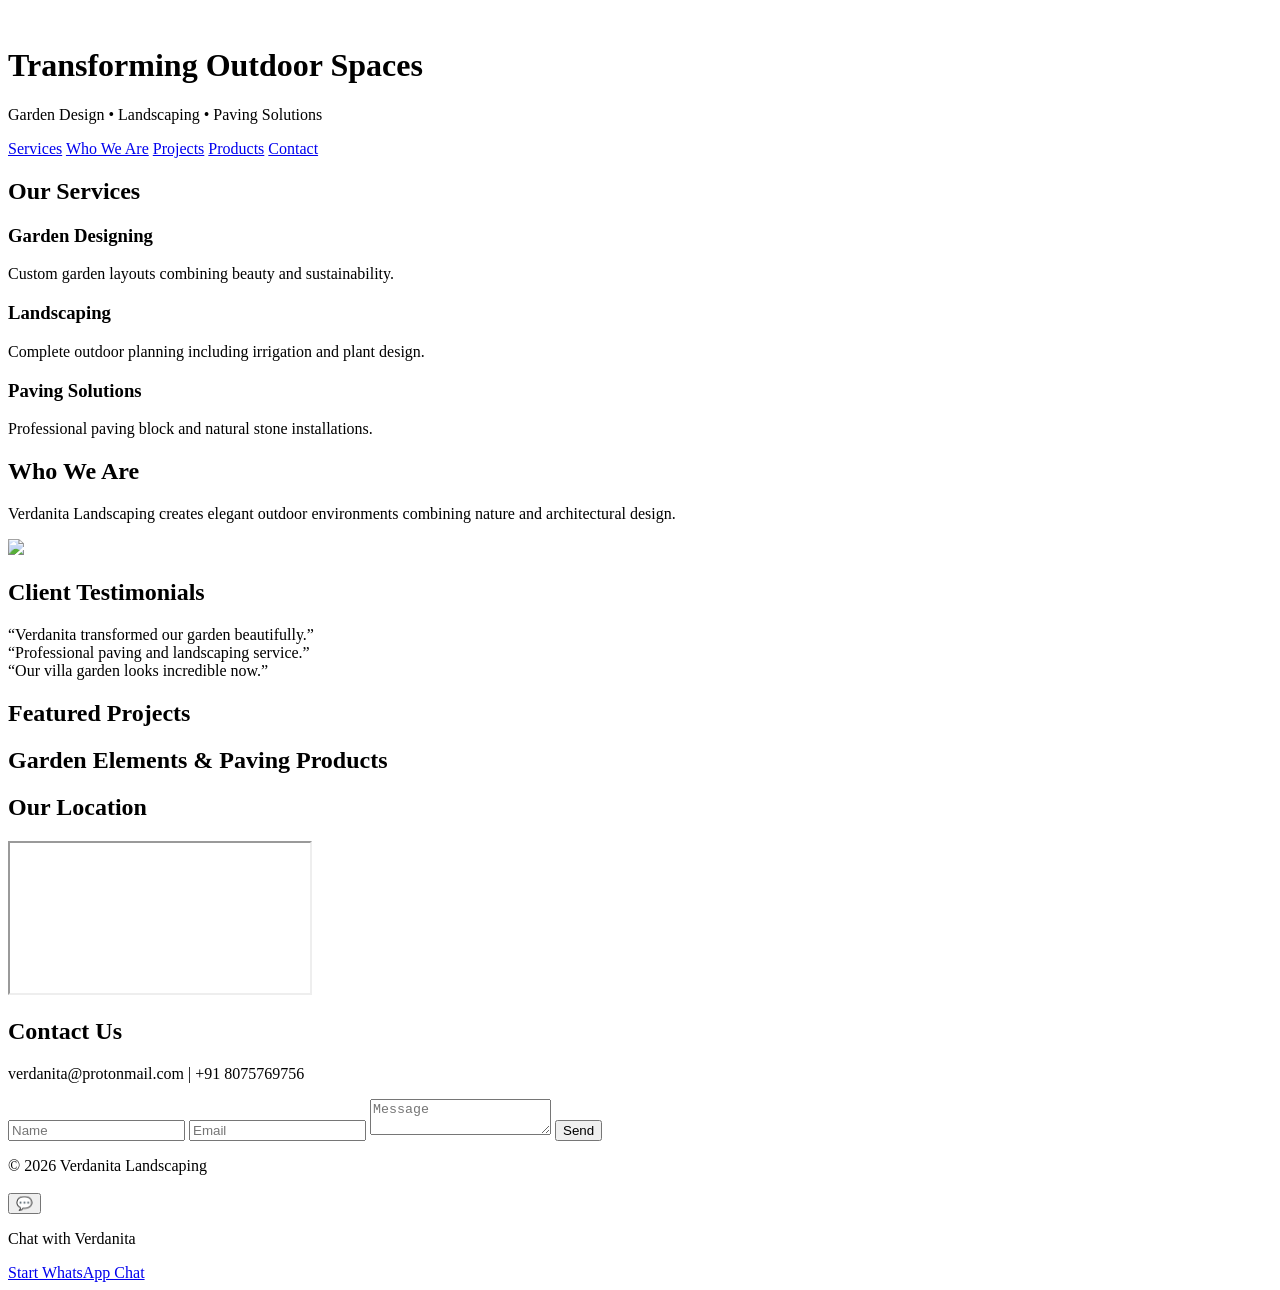
==== docs/index.html @ 9fbd4dde "Add files via upload" ====
<!DOCTYPE html>
<html lang="en">
<head>

<meta charset="UTF-8">
<meta name="viewport" content="width=device-width, initial-scale=1.0">

<title>Verdanita Landscaping</title>

<meta name="description" content="Premium landscaping, paving blocks and garden design services">

<meta name="facebook-domain-verification" content="5i2lckajk4zywec69q4x6g3gqdbfe1" />

<!-- OpenGraph -->
<meta property="og:title" content="Verdanita Landscaping">
<meta property="og:description" content="Premium landscaping services">
<meta property="og:image" content="assets/preview.jpg">
<meta property="og:type" content="website">

<!-- Google Analytics -->
<script async src="https://www.googletagmanager.com/gtag/js?id=G-35KHEGZEYN"></script>
<script>
window.dataLayer = window.dataLayer || [];
function gtag(){dataLayer.push(arguments);}
gtag('js', new Date());
gtag('config', 'G-35KHEGZEYN');
</script>

<script src="https://cdn.tailwindcss.com"></script>

<link rel="stylesheet" href="style.css">

</head>

<body>

<!-- HERO -->

<header class="hero">

<div class="hero-overlay"></div>

<div class="hero-content">

<img id="siteLogo" class="logo">

<h1>Transforming Outdoor Spaces</h1>

<p>Garden Design • Landscaping • Paving Solutions</p>

</div>

</header>


<!-- NAV -->

<nav>

<a href="#services">Services</a>
<a href="#who">Who We Are</a>
<a href="#projects">Projects</a>
<a href="#products">Products</a>
<a href="#contact">Contact</a>

</nav>


<!-- SERVICES -->

<section id="services" class="fade-up">

<h2>Our Services</h2>

<div class="grid">

<div class="card">
<h3>Garden Designing</h3>
<p>Custom garden layouts combining beauty and sustainability.</p>
</div>

<div class="card">
<h3>Landscaping</h3>
<p>Complete outdoor planning including irrigation and plant design.</p>
</div>

<div class="card">
<h3>Paving Solutions</h3>
<p>Professional paving block and natural stone installations.</p>
</div>

</div>

</section>


<!-- WHO WE ARE -->

<section id="who" class="fade-up">

<h2>Who We Are</h2>

<p>
Verdanita Landscaping creates elegant outdoor environments combining
nature and architectural design.
</p>

<img src="assets/preview.jpg">

</section>


<!-- TESTIMONIALS -->

<section id="testimonials" class="fade-up">

<h2>Client Testimonials</h2>

<div class="grid">

<div class="card">
“Verdanita transformed our garden beautifully.”
</div>

<div class="card">
“Professional paving and landscaping service.”
</div>

<div class="card">
“Our villa garden looks incredible now.”
</div>

</div>

</section>


<!-- PROJECTS -->

<section id="projects" class="fade-up">

<h2>Featured Projects</h2>

<div id="projectGrid"></div>

</section>


<!-- PRODUCTS -->

<section id="products" class="fade-up">

<h2>Garden Elements & Paving Products</h2>

<div id="productGrid"></div>

</section>


<!-- MAP -->

<section id="location">

<h2>Our Location</h2>

<iframe
src="https://maps.google.com/maps?q=Kerala&t=&z=13&ie=UTF8&iwloc=&output=embed">
</iframe>

</section>


<!-- CONTACT -->

<section id="contact">

<h2>Contact Us</h2>

<p>verdanita@protonmail.com | +91 8075769756</p>

<form id="contactForm">

<input name="name" placeholder="Name" required>

<input name="email" placeholder="Email" required>

<textarea name="message" placeholder="Message"></textarea>

<button>Send</button>

<p id="formStatus"></p>

</form>

</section>


<footer>

© 2026 Verdanita Landscaping

</footer>


<!-- LIGHTBOX -->

<div id="lightbox">

<img id="lightboxImg">

</div>


<!-- WHATSAPP -->

<div id="waChat">

<button onclick="toggleWA()">💬</button>

<div id="waBox">

<p>Chat with Verdanita</p>

<a href="https://wa.me/918075769756">Start WhatsApp Chat</a>

</div>

</div>


<script src="https://cdn.jsdelivr.net/npm/emailjs-com@3/dist/email.min.js"></script>

<script src="script.js"></script>

</body>
</html>
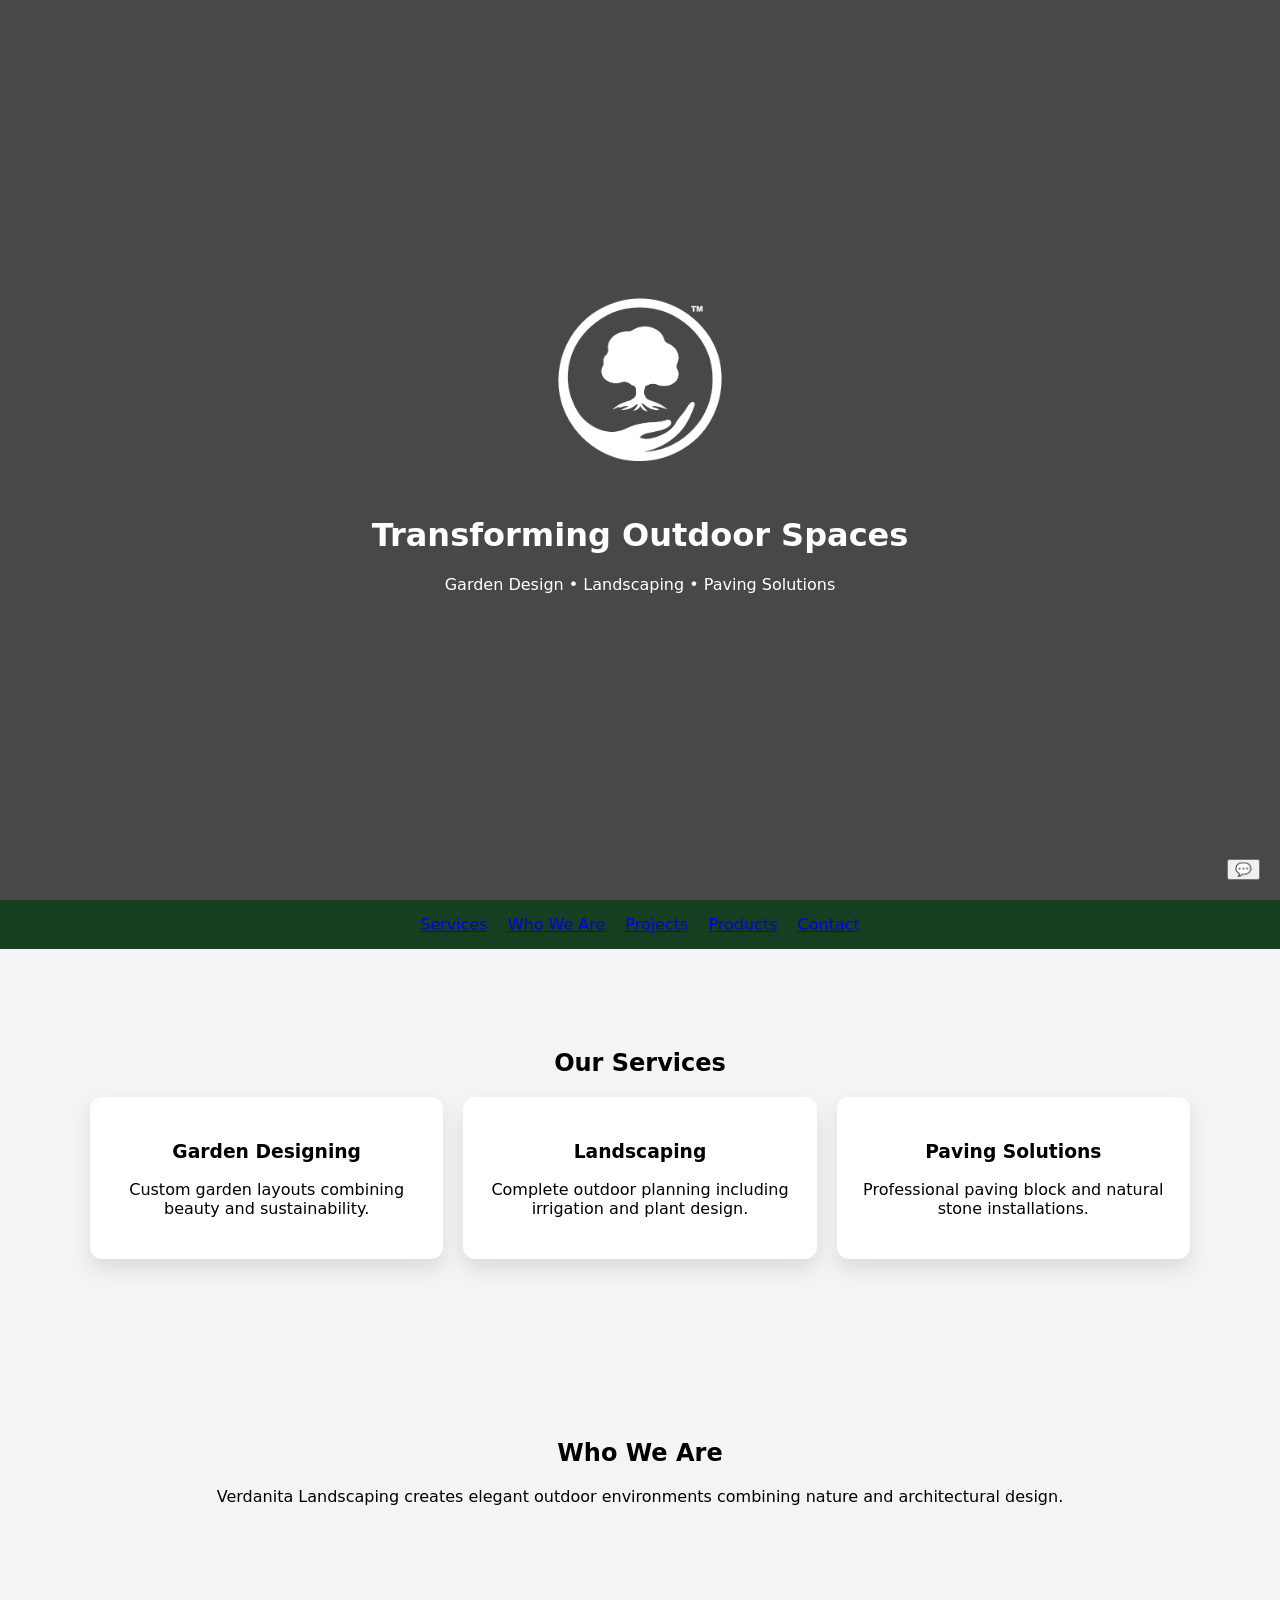
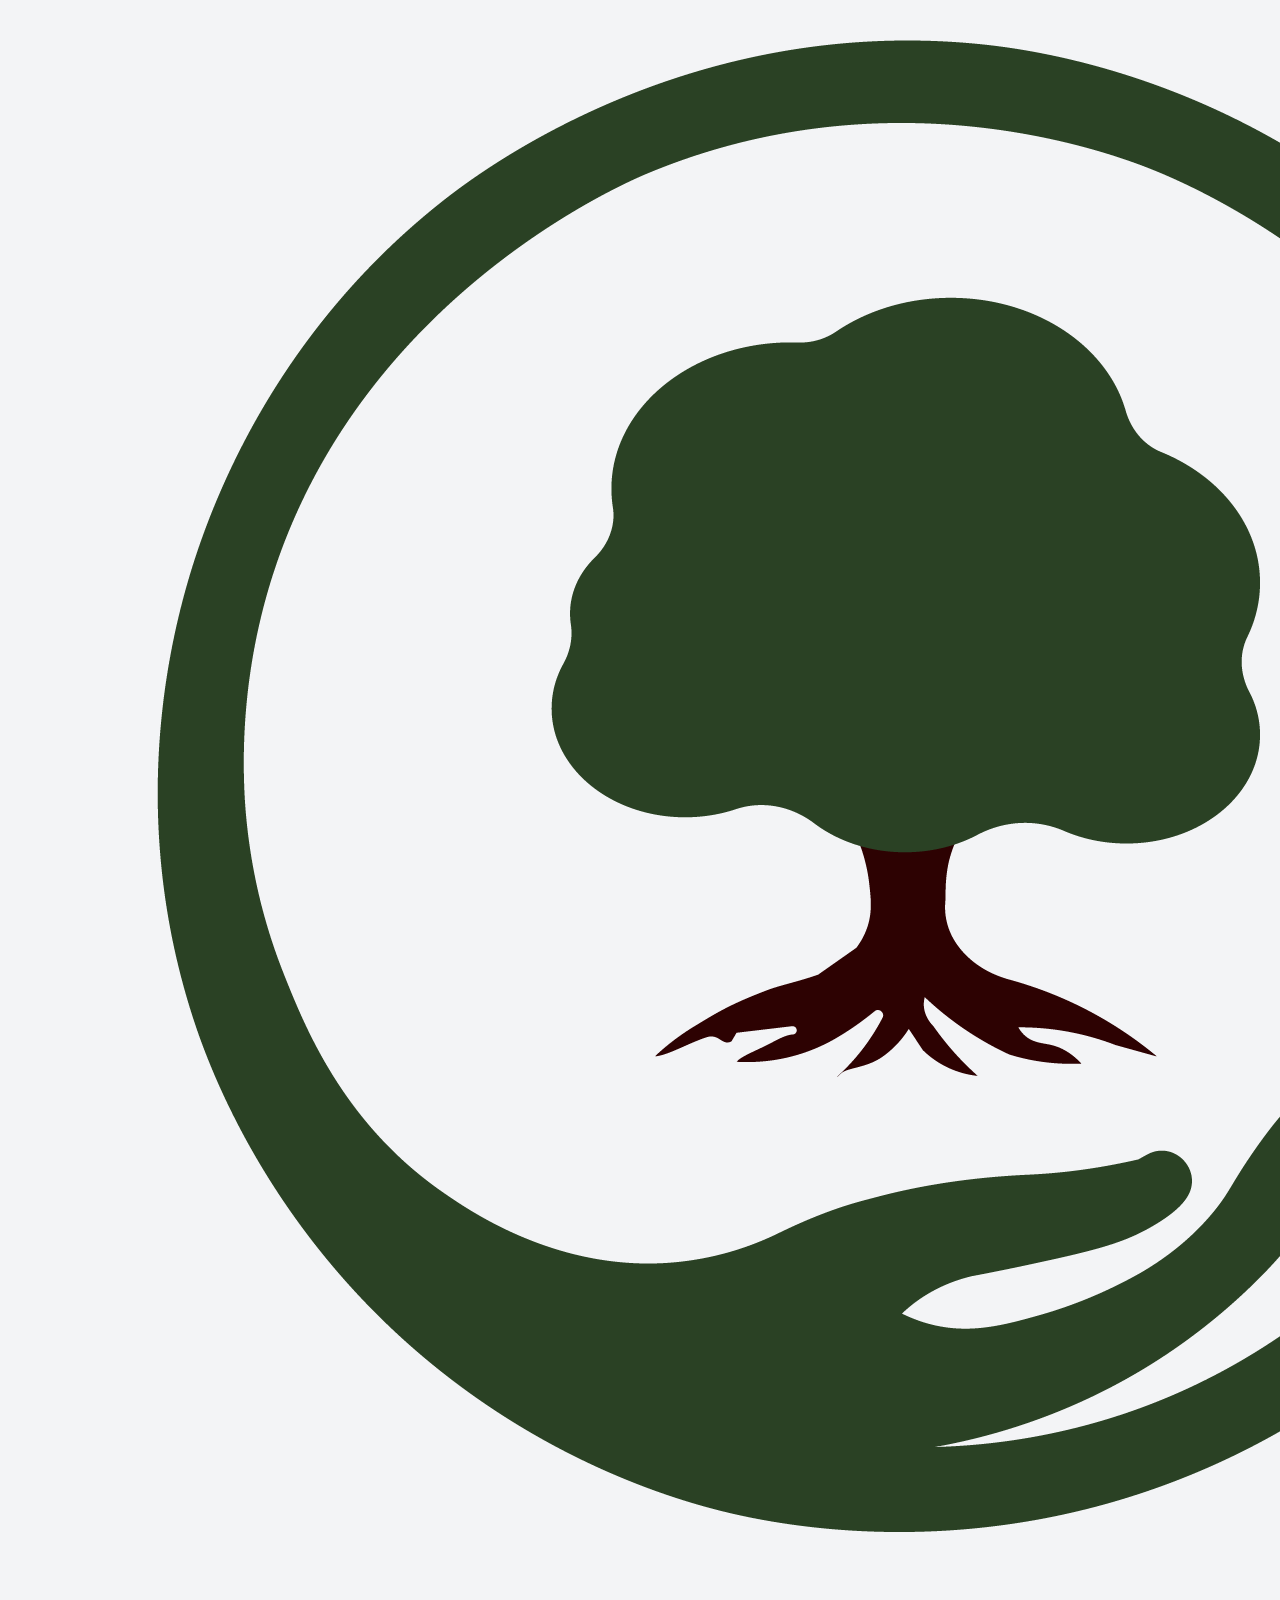
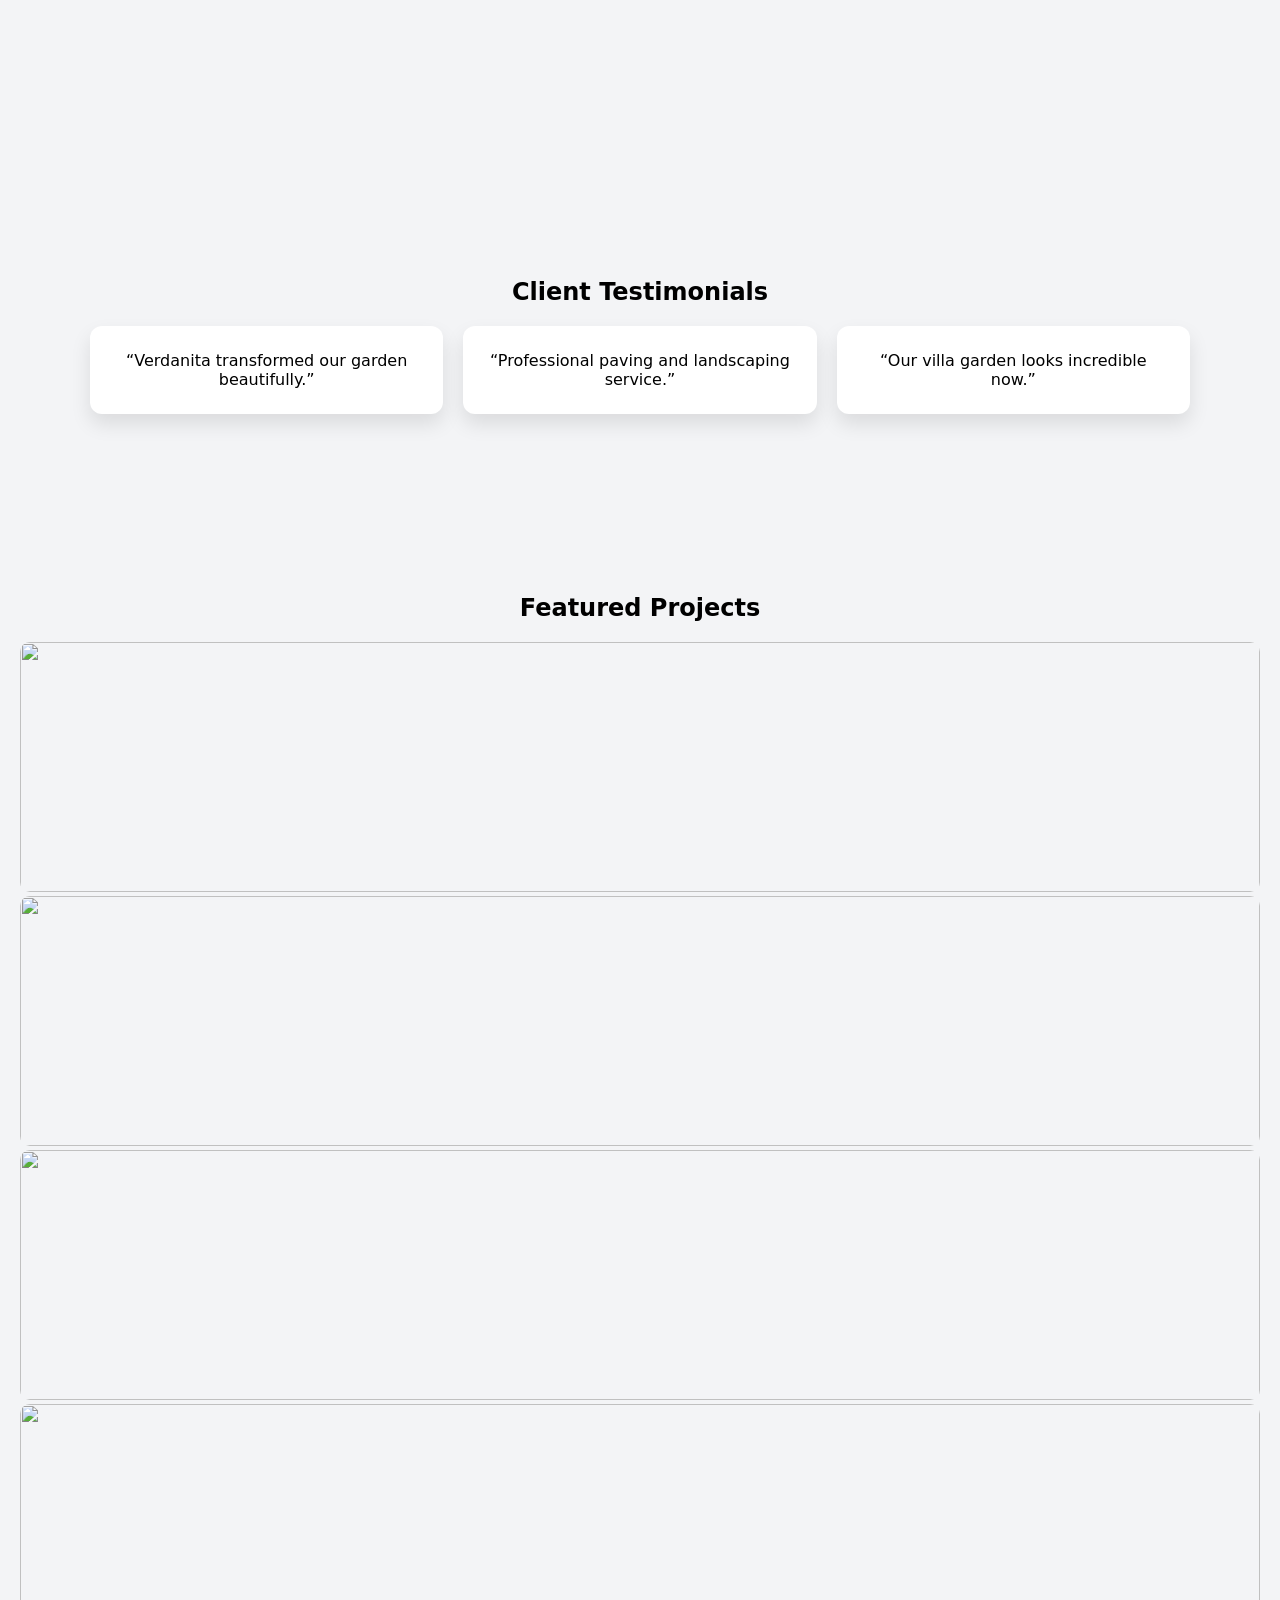
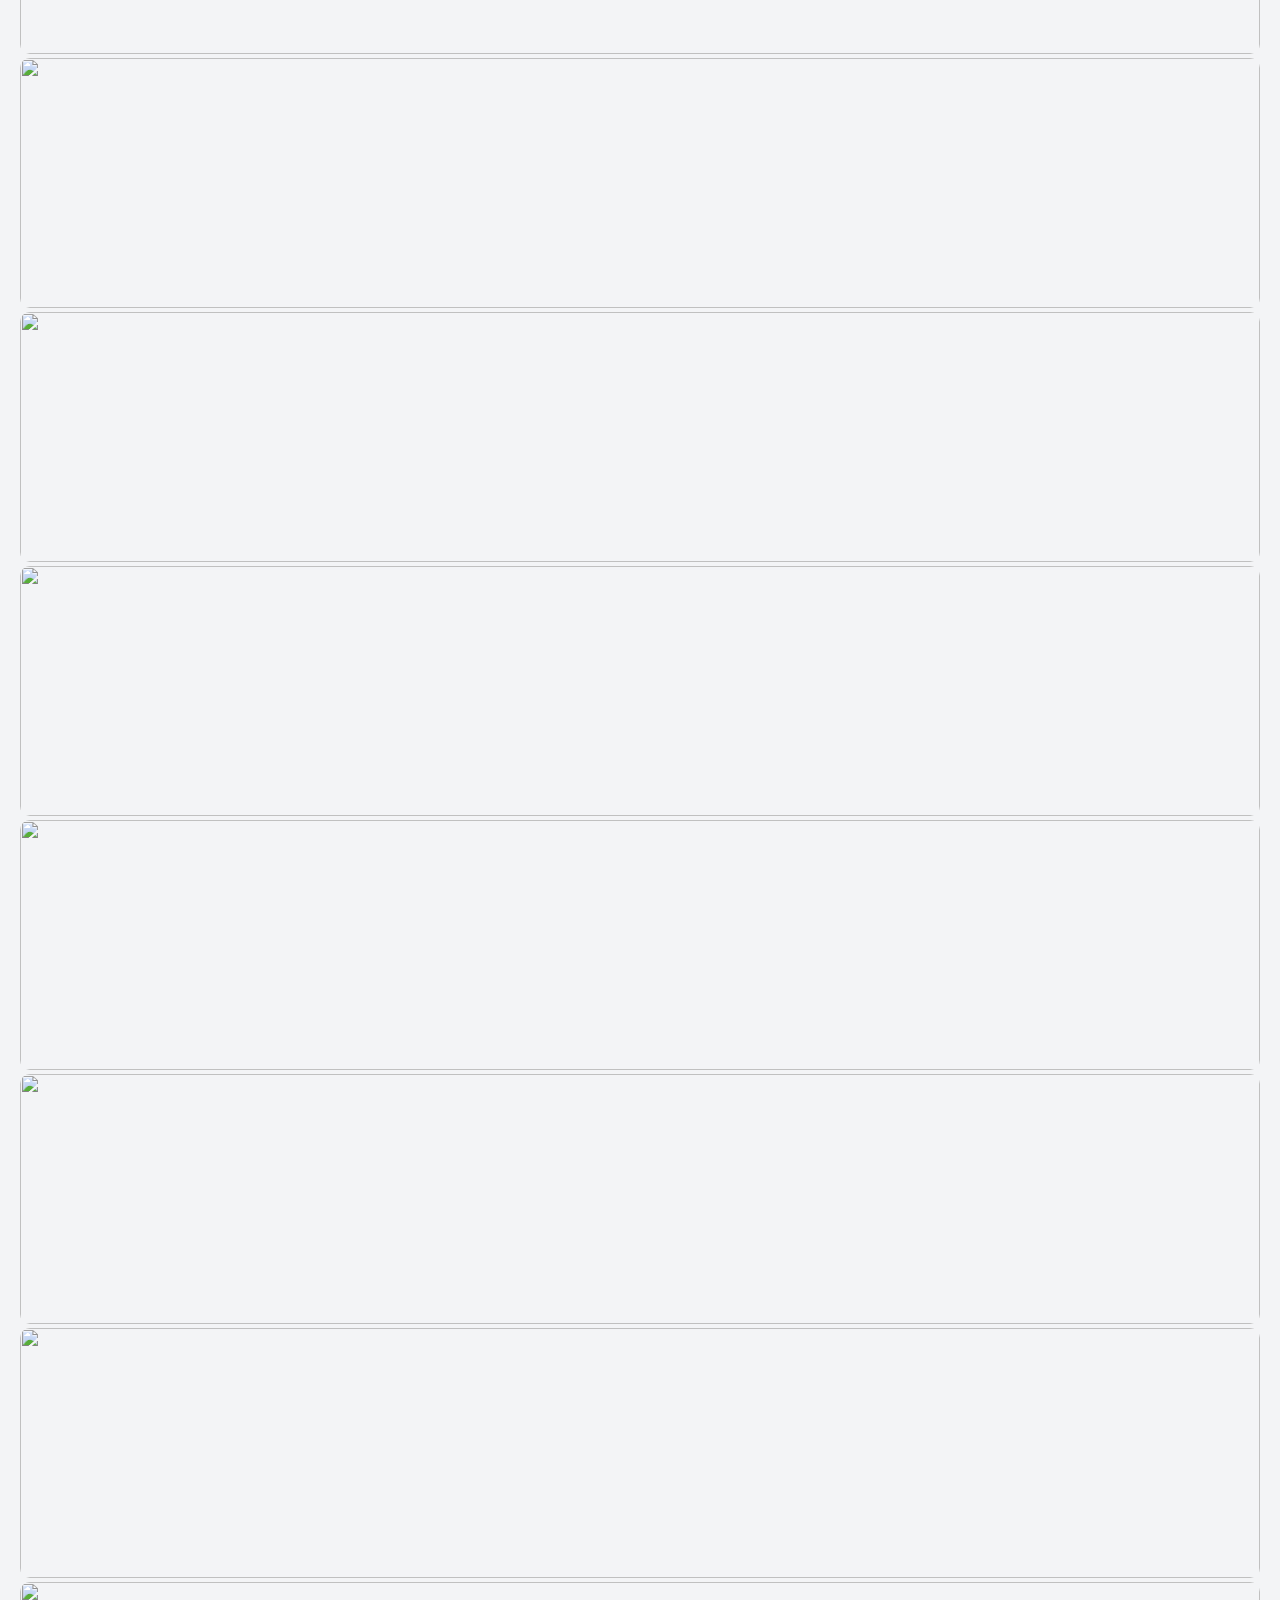
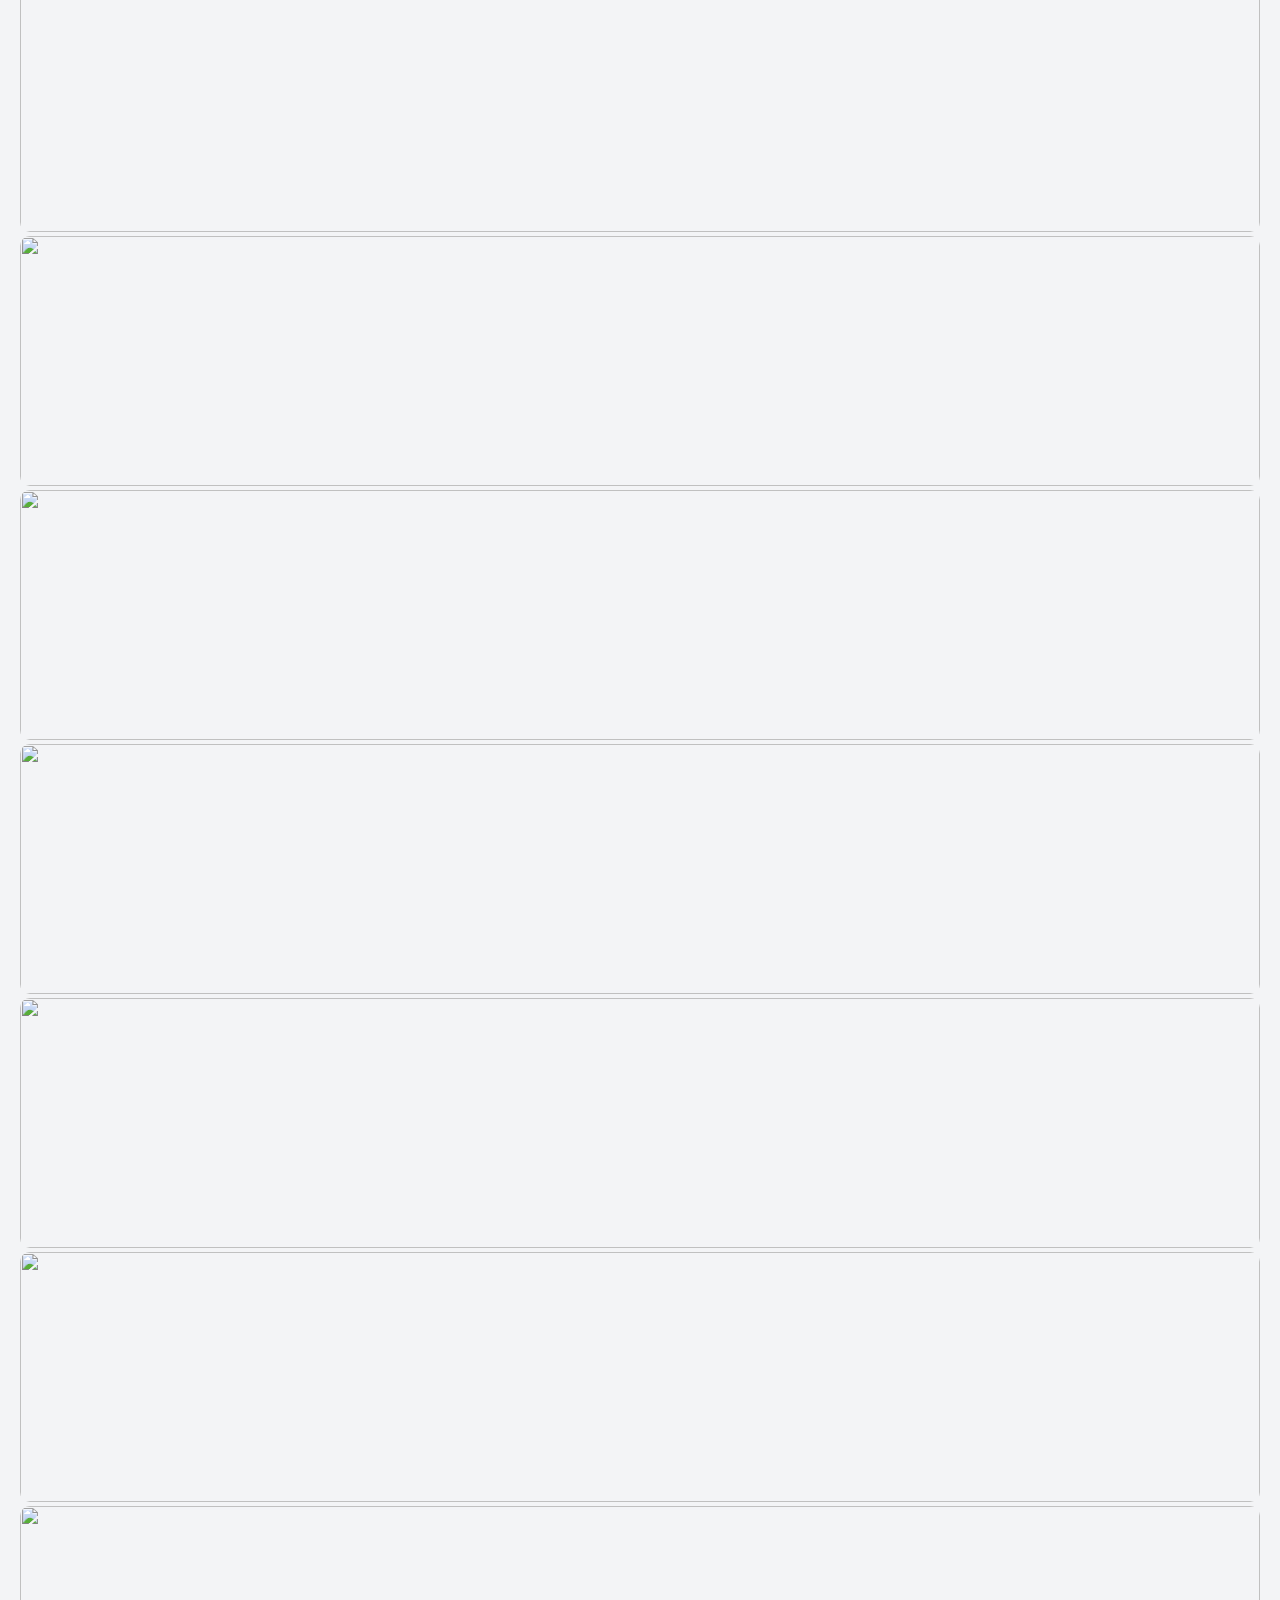
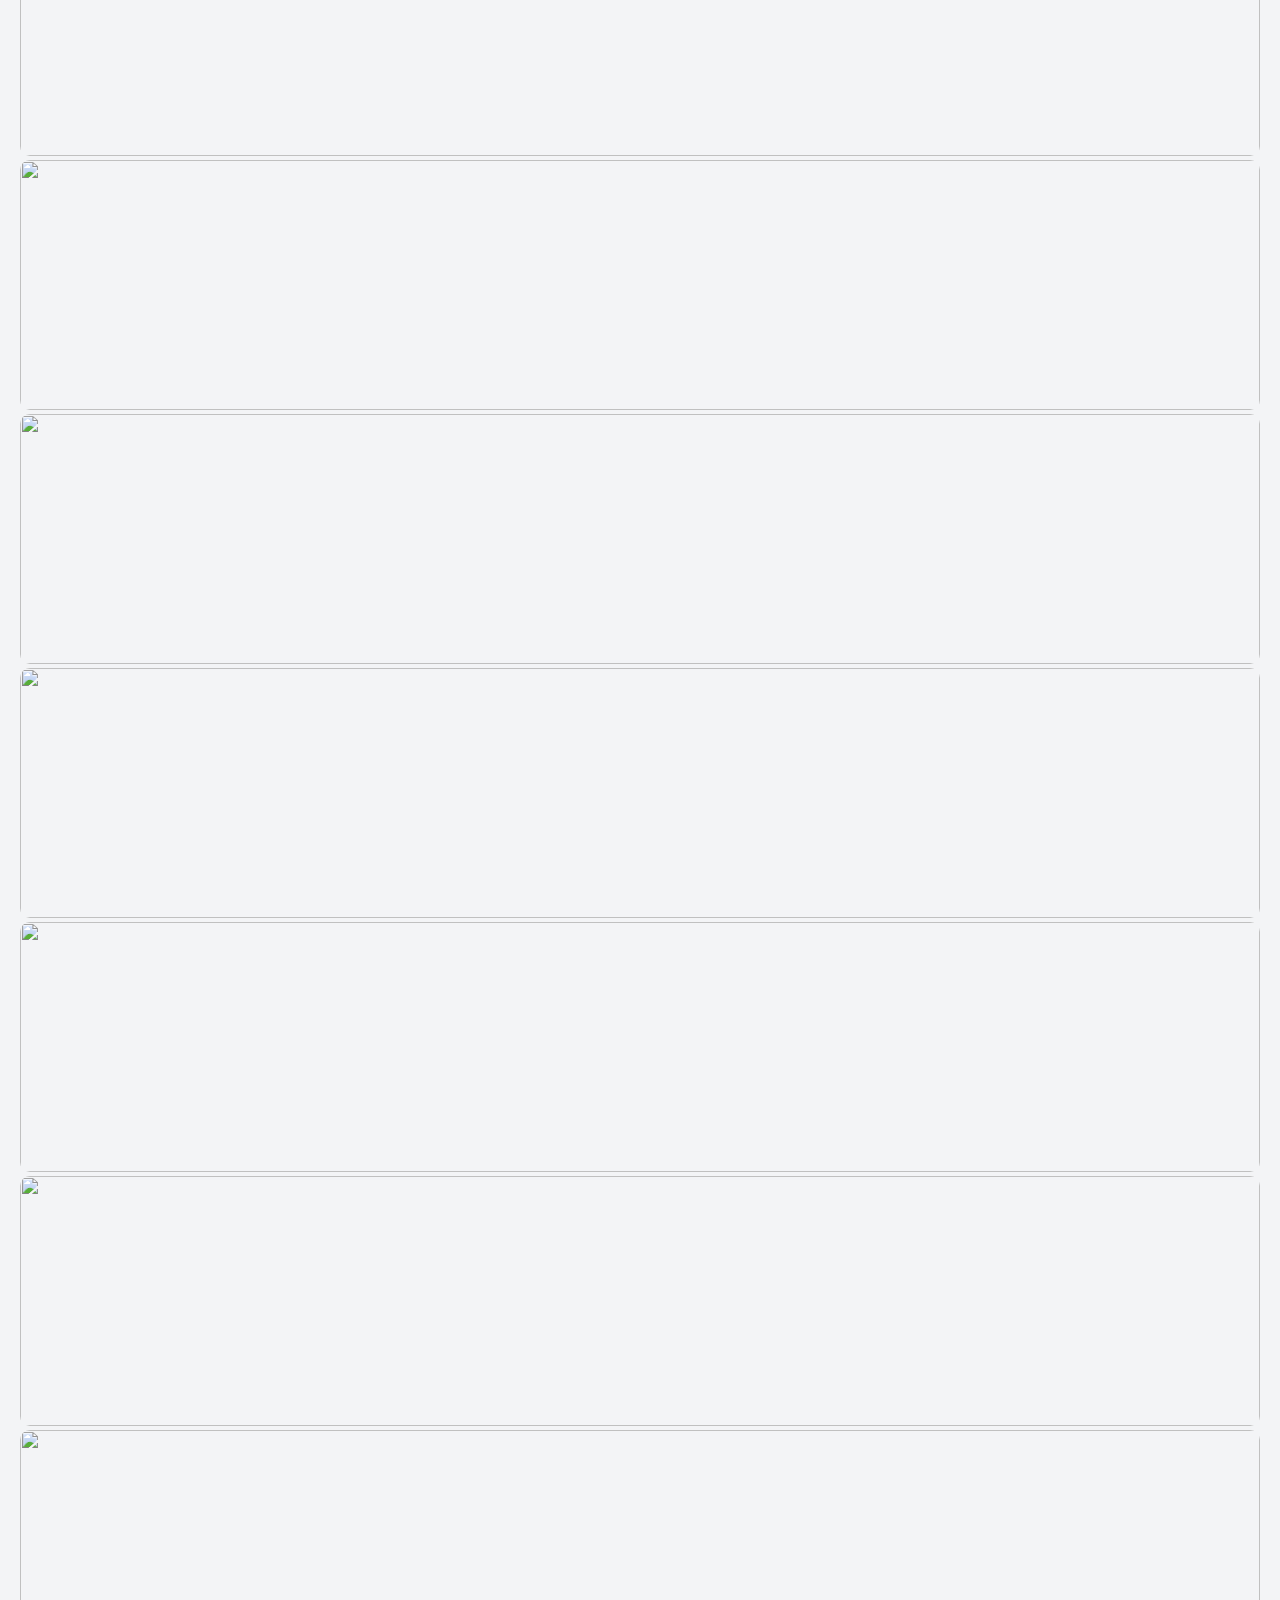
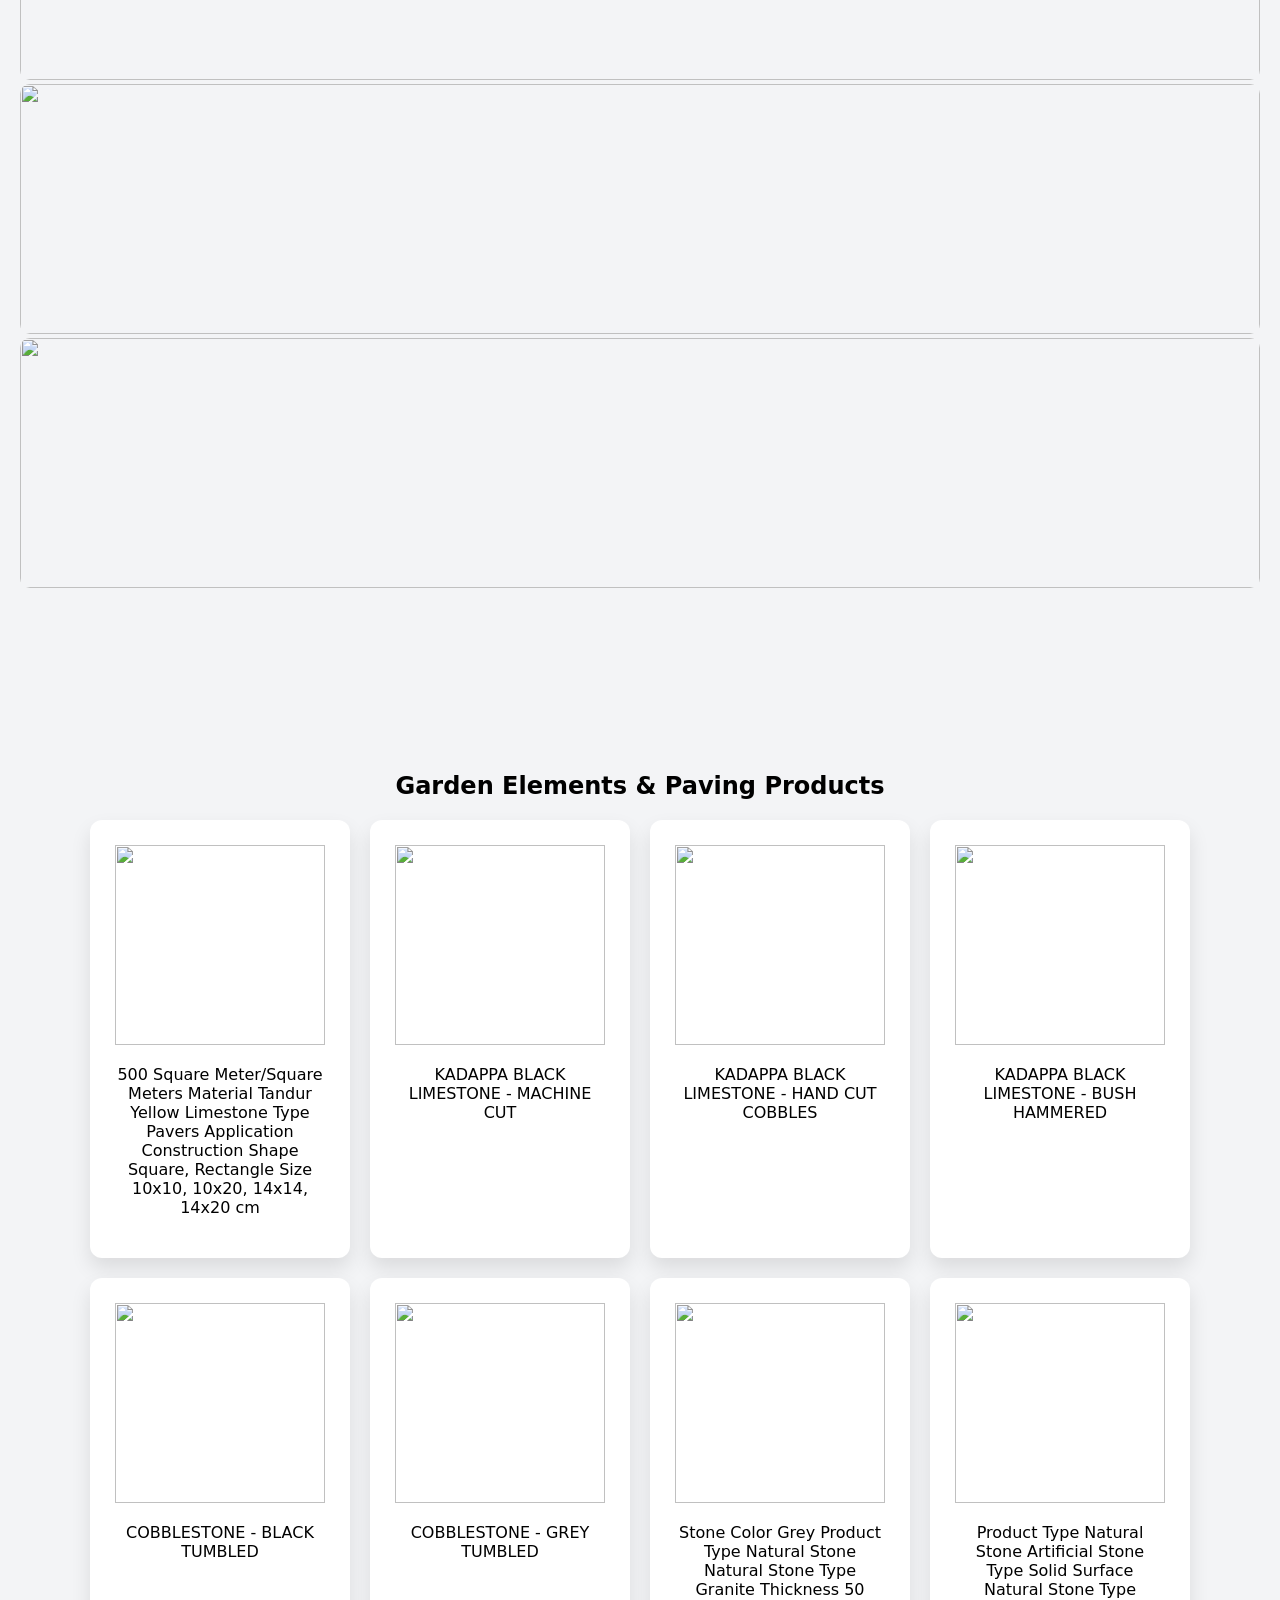
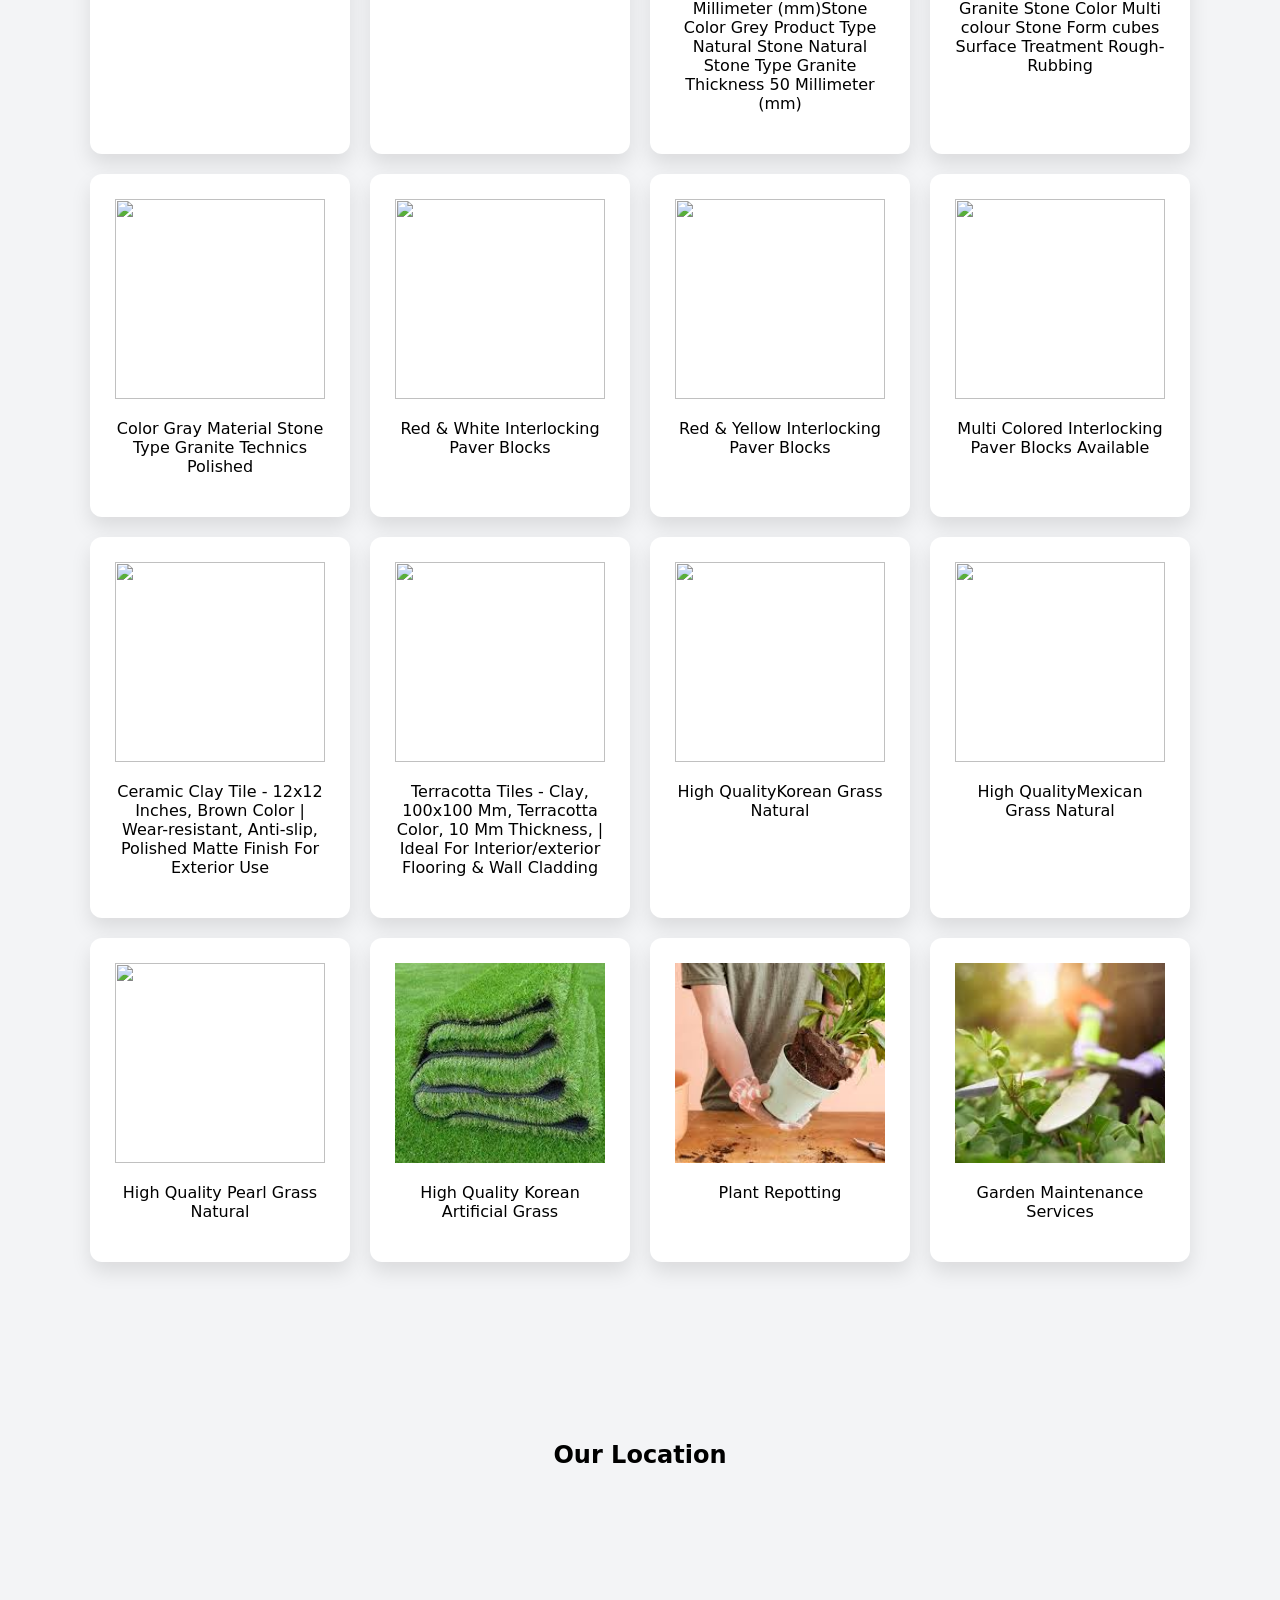
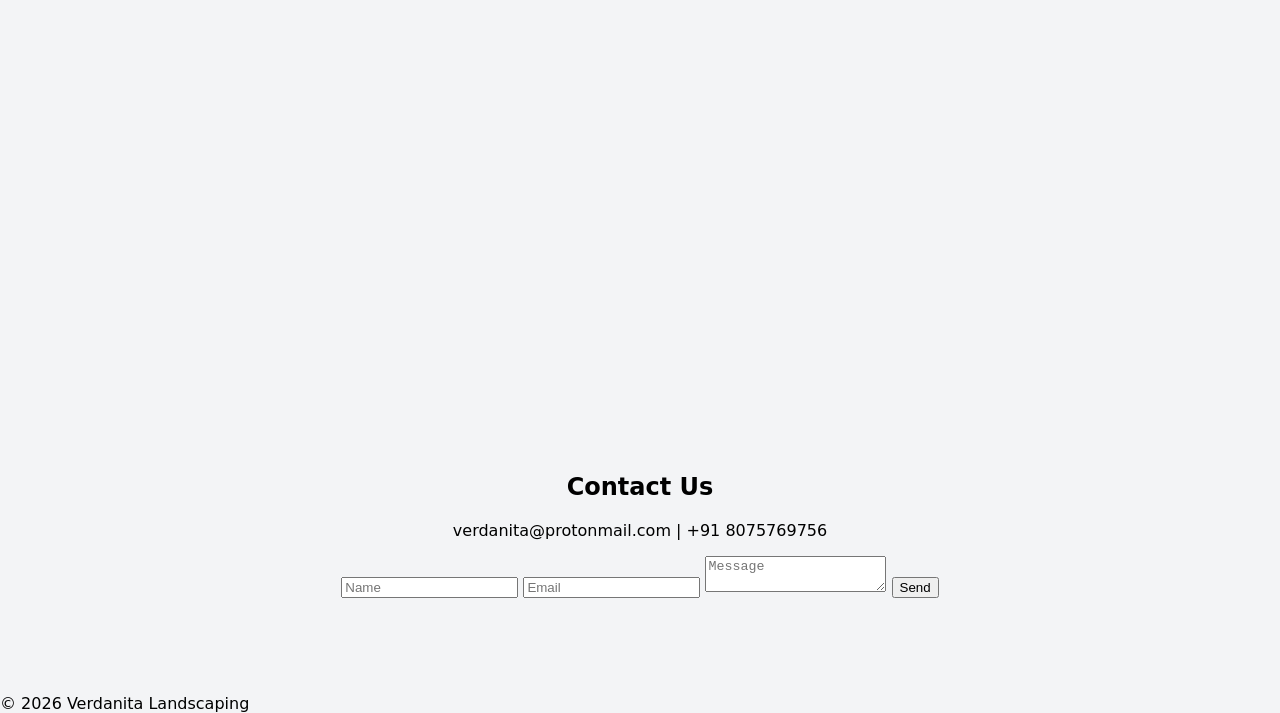
==== commit 2bf66191: "Update index.html" ====
--- a/docs/index.html
+++ b/docs/index.html
@@ -1,5 +1,6 @@
 <!DOCTYPE html>
 <html lang="en">
+
 <head>
 
 <meta charset="UTF-8">
@@ -28,10 +29,11 @@
 
 <script src="https://cdn.tailwindcss.com"></script>
 
-<link rel="stylesheet" href="style.css">
+<link rel="stylesheet" href="assets/style.css">
 
 </head>
 
+
 <body>
 
 <!-- HERO -->
@@ -42,7 +44,7 @@
 
 <div class="hero-content">
 
-<img id="siteLogo" class="logo">
+<img id="siteLogo" class="logo" src="assets/verdanita-logo-white.png">
 
 <h1>Transforming Outdoor Spaces</h1>
 
@@ -164,7 +166,11 @@
 <h2>Our Location</h2>
 
 <iframe
-src="https://maps.google.com/maps?q=Kerala&t=&z=13&ie=UTF8&iwloc=&output=embed">
+src="https://maps.google.com/maps?q=Kerala&t=&z=13&ie=UTF8&iwloc=&output=embed"
+width="100%"
+height="400"
+style="border:0;"
+loading="lazy">
 </iframe>
 
 </section>
@@ -186,7 +192,7 @@
 
 <textarea name="message" placeholder="Message"></textarea>
 
-<button>Send</button>
+<button type="submit">Send</button>
 
 <p id="formStatus"></p>
 
@@ -230,7 +236,7 @@
 
 <script src="https://cdn.jsdelivr.net/npm/emailjs-com@3/dist/email.min.js"></script>
 
-<script src="script.js"></script>
+<script src="assets/script.js"></script>
 
 </body>
-</html>+</html>
--- a/docs/assets/style.css
+++ b/docs/assets/style.css
@@ -0,0 +1,126 @@
+body{
+font-family:system-ui;
+margin:0;
+background:#f3f4f6;
+}
+
+nav{
+position:sticky;
+top:0;
+background:#163f22;
+padding:15px;
+display:flex;
+justify-content:center;
+gap:20px;
+color:white;
+}
+
+.hero{
+height:100vh;
+background:url('https://images.unsplash.com/photo-1734079692079-aae7e24a7035?w=1600');
+background-size:cover;
+display:flex;
+align-items:center;
+justify-content:center;
+text-align:center;
+position:relative;
+}
+
+.hero-overlay{
+position:absolute;
+inset:0;
+background:black;
+opacity:.7;
+}
+
+.hero-content{
+position:relative;
+color:white;
+}
+
+.logo{
+width:180px;
+margin-bottom:20px;
+}
+
+section{
+padding:80px 20px;
+text-align:center;
+}
+
+.grid{
+display:grid;
+grid-template-columns:repeat(auto-fit,minmax(250px,1fr));
+gap:20px;
+max-width:1100px;
+margin:auto;
+}
+
+.card{
+background:white;
+padding:25px;
+border-radius:12px;
+box-shadow:0 10px 20px rgba(0,0,0,.1);
+transition:.3s;
+}
+
+.card:hover{
+transform:translateY(-6px);
+}
+
+#projectGrid img{
+width:100%;
+height:250px;
+object-fit:cover;
+border-radius:10px;
+cursor:pointer;
+}
+
+#productGrid{
+display:grid;
+grid-template-columns:repeat(auto-fit,minmax(220px,1fr));
+gap:20px;
+max-width:1100px;
+margin:auto;
+}
+
+#productGrid img{
+width:100%;
+height:200px;
+object-fit:cover;
+}
+
+#location iframe{
+width:90%;
+height:400px;
+border:0;
+border-radius:10px;
+}
+
+#waChat{
+position:fixed;
+bottom:20px;
+right:20px;
+}
+
+#waBox{
+display:none;
+background:white;
+padding:15px;
+border-radius:10px;
+box-shadow:0 10px 20px rgba(0,0,0,.2);
+}
+
+#lightbox{
+position:fixed;
+inset:0;
+background:rgba(0,0,0,.9);
+display:none;
+align-items:center;
+justify-content:center;
+}
+
+#lightbox img{
+max-width:90%;
+max-height:90%;
+}
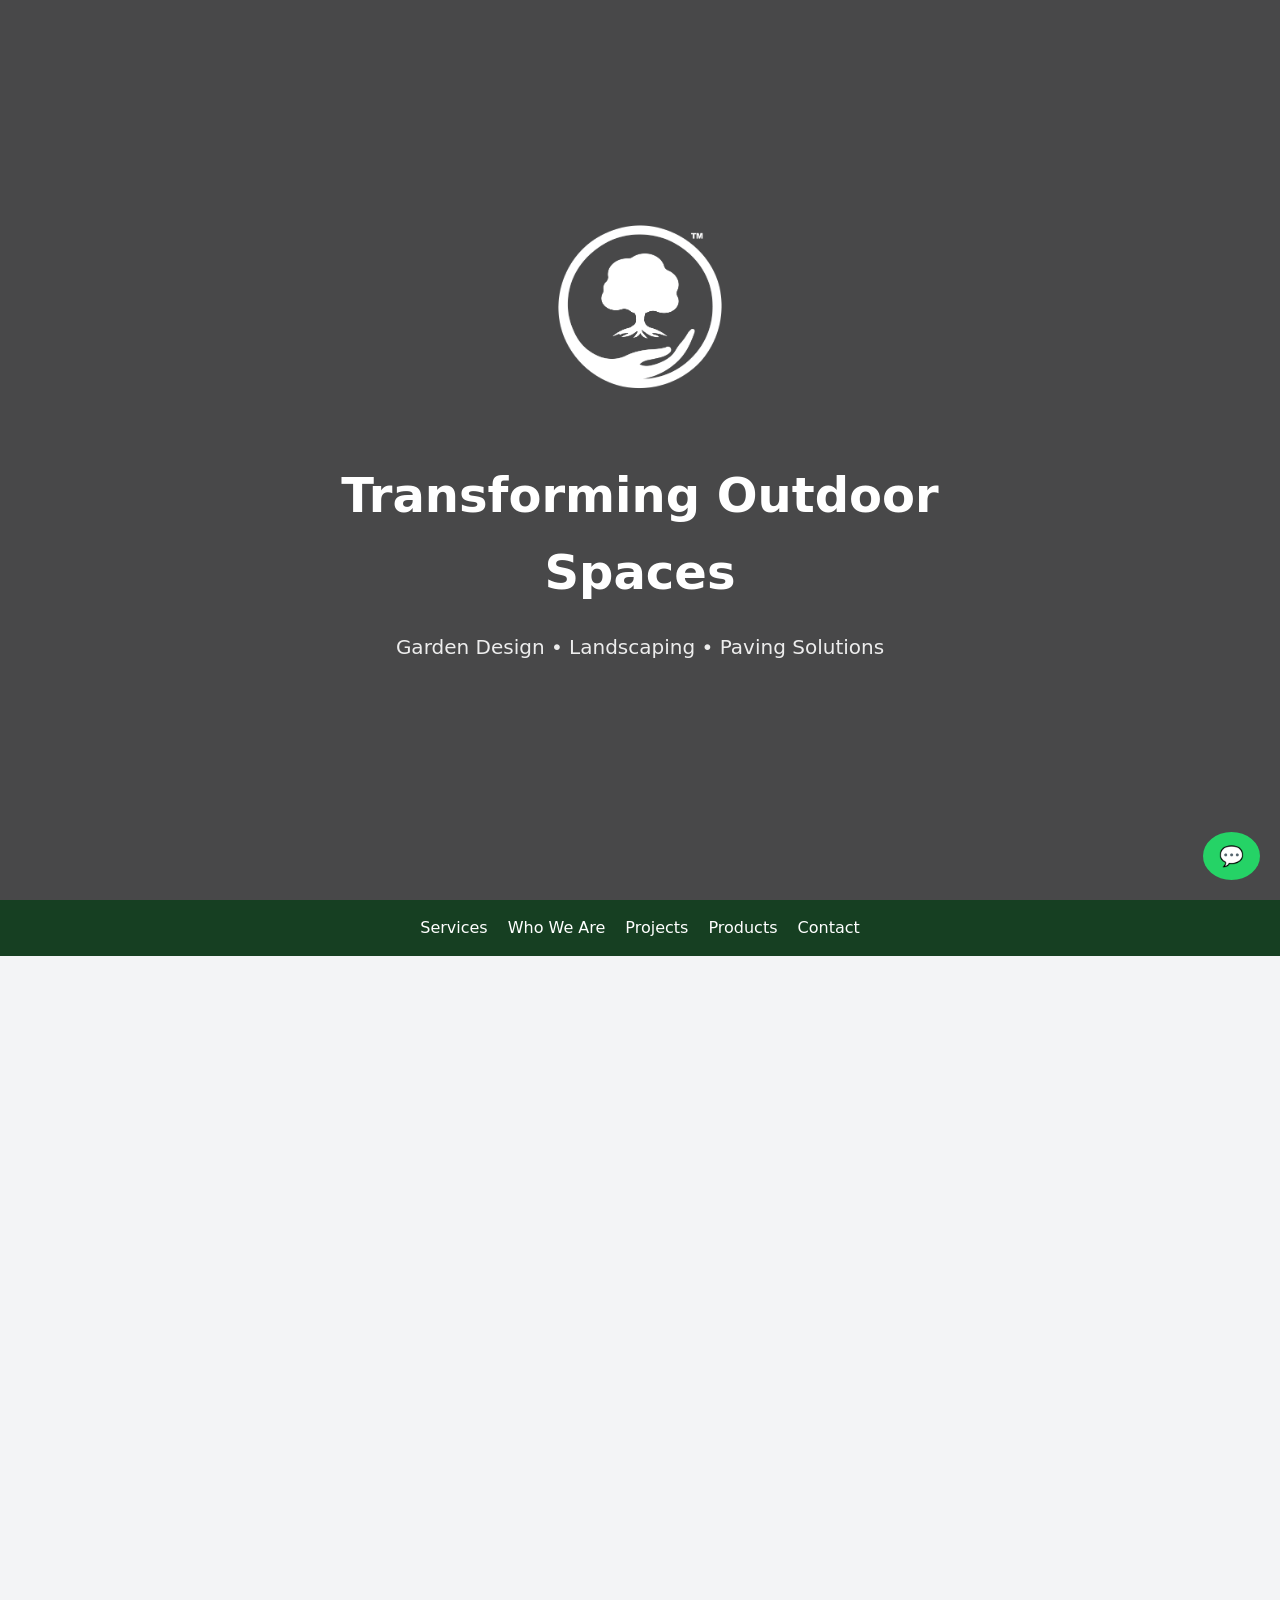
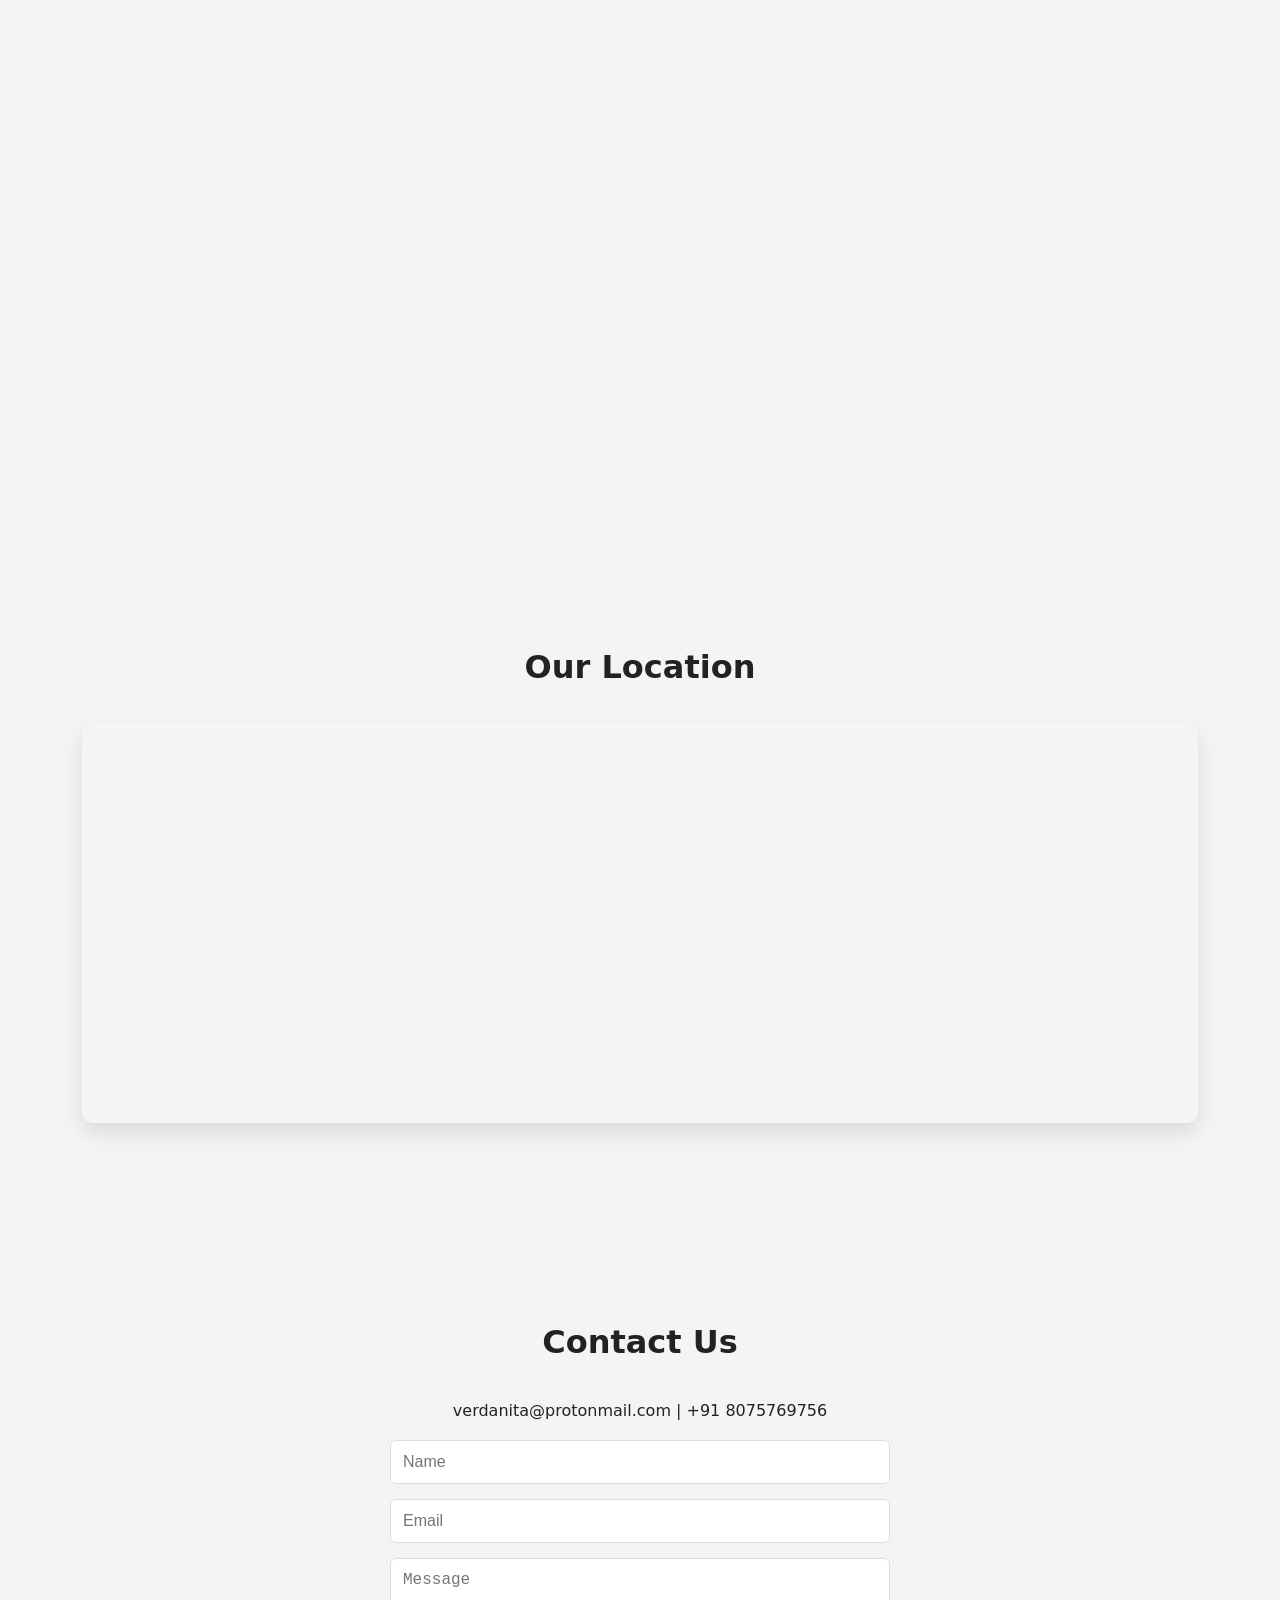
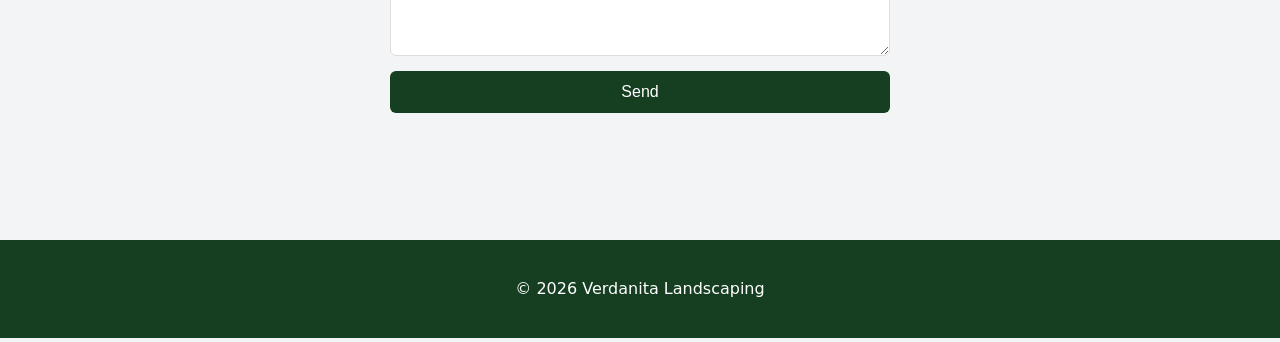
==== commit 98010ef2: "Update index.html" ====
--- a/docs/index.html
+++ b/docs/index.html
@@ -6,20 +6,27 @@
 <meta charset="UTF-8">
 <meta name="viewport" content="width=device-width, initial-scale=1.0">
 
-<title>Verdanita Landscaping</title>
-
-<meta name="description" content="Premium landscaping, paving blocks and garden design services">
+<title>Verdanita Landscaping | Garden Design & Paving Solutions</title>
+
+<meta name="description" content="Verdanita Landscaping provides premium landscaping, paving blocks, and garden design services creating elegant outdoor environments.">
+
+<link rel="canonical" href="https://www.verdanitalandscaping.wuaze.com">
 
 <meta name="facebook-domain-verification" content="5i2lckajk4zywec69q4x6g3gqdbfe1" />
 
+<link rel="icon" href="assets/verdanita-logo-white.png">
+
 <!-- OpenGraph -->
+
 <meta property="og:title" content="Verdanita Landscaping">
-<meta property="og:description" content="Premium landscaping services">
+<meta property="og:description" content="Premium landscaping, paving blocks and garden design services">
 <meta property="og:image" content="assets/preview.jpg">
 <meta property="og:type" content="website">
 
 <!-- Google Analytics -->
+
 <script async src="https://www.googletagmanager.com/gtag/js?id=G-35KHEGZEYN"></script>
+
 <script>
 window.dataLayer = window.dataLayer || [];
 function gtag(){dataLayer.push(arguments);}
@@ -36,6 +43,7 @@
 
 <body>
 
+
 <!-- HERO -->
 
 <header class="hero">
@@ -44,7 +52,12 @@
 
 <div class="hero-content">
 
-<img id="siteLogo" class="logo" src="assets/verdanita-logo-white.png">
+<img
+id="siteLogo"
+class="logo"
+src="assets/verdanita-logo-white.png"
+alt="Verdanita Landscaping Logo"
+loading="lazy">
 
 <h1>Transforming Outdoor Spaces</h1>
 
@@ -55,9 +68,9 @@
 </header>
 
 
-<!-- NAV -->
-
-<nav>
+<!-- NAVIGATION -->
+
+<nav aria-label="Main Navigation">
 
 <a href="#services">Services</a>
 <a href="#who">Who We Are</a>
@@ -107,7 +120,10 @@
 nature and architectural design.
 </p>
 
-<img src="assets/preview.jpg">
+<img
+src="assets/preview.jpg"
+alt="Verdanita Landscaping Garden Design"
+loading="lazy">
 
 </section>
 
@@ -159,7 +175,7 @@
 </section>
 
 
-<!-- MAP -->
+<!-- LOCATION -->
 
 <section id="location">
 
@@ -170,7 +186,8 @@
 width="100%"
 height="400"
 style="border:0;"
-loading="lazy">
+loading="lazy"
+referrerpolicy="no-referrer-when-downgrade">
 </iframe>
 
 </section>
@@ -186,11 +203,23 @@
 
 <form id="contactForm">
 
-<input name="name" placeholder="Name" required>
-
-<input name="email" placeholder="Email" required>
-
-<textarea name="message" placeholder="Message"></textarea>
+<input
+type="text"
+name="name"
+placeholder="Name"
+required>
+
+<input
+type="email"
+name="email"
+placeholder="Email"
+required>
+
+<textarea
+name="message"
+placeholder="Message"
+rows="4"
+required></textarea>
 
 <button type="submit">Send</button>
 
@@ -203,7 +232,7 @@
 
 <footer>
 
-© 2026 Verdanita Landscaping
+<p>© 2026 Verdanita Landscaping</p>
 
 </footer>
 
@@ -212,12 +241,12 @@
 
 <div id="lightbox">
 
-<img id="lightboxImg">
-
-</div>
-
-
-<!-- WHATSAPP -->
+<img id="lightboxImg" alt="Project Image">
+
+</div>
+
+
+<!-- WHATSAPP CHAT -->
 
 <div id="waChat">
 
@@ -227,7 +256,9 @@
 
 <p>Chat with Verdanita</p>
 
-<a href="https://wa.me/918075769756">Start WhatsApp Chat</a>
+<a href="https://wa.me/918075769756" target="_blank">
+Start WhatsApp Chat
+</a>
 
 </div>
 
--- a/docs/assets/style.css
+++ b/docs/assets/style.css
@@ -1,8 +1,15 @@
+/* GLOBAL */
+
 body{
-font-family:system-ui;
+font-family:system-ui,-apple-system,Segoe UI,Roboto,Ubuntu;
 margin:0;
 background:#f3f4f6;
-}
+color:#222;
+line-height:1.6;
+}
+
+
+/* NAVIGATION */
 
 nav{
 position:sticky;
@@ -12,13 +19,28 @@
 display:flex;
 justify-content:center;
 gap:20px;
-color:white;
-}
+z-index:100;
+}
+
+nav a{
+color:white;
+text-decoration:none;
+font-weight:500;
+transition:.3s;
+}
+
+nav a:hover{
+opacity:.7;
+}
+
+
+/* HERO */
 
 .hero{
 height:100vh;
-background:url('https://images.unsplash.com/photo-1734079692079-aae7e24a7035?w=1600');
+background:url("https://images.unsplash.com/photo-1734079692079-aae7e24a7035?w=1600");
 background-size:cover;
+background-position:center;
 display:flex;
 align-items:center;
 justify-content:center;
@@ -36,6 +58,18 @@
 .hero-content{
 position:relative;
 color:white;
+max-width:700px;
+padding:20px;
+}
+
+.hero h1{
+font-size:48px;
+margin-bottom:10px;
+}
+
+.hero p{
+font-size:20px;
+opacity:.9;
 }
 
 .logo{
@@ -43,10 +77,21 @@
 margin-bottom:20px;
 }
 
+
+/* SECTIONS */
+
 section{
 padding:80px 20px;
 text-align:center;
 }
+
+section h2{
+font-size:32px;
+margin-bottom:30px;
+}
+
+
+/* GRID */
 
 .grid{
 display:grid;
@@ -56,16 +101,37 @@
 margin:auto;
 }
 
+
+/* CARDS */
+
 .card{
 background:white;
 padding:25px;
 border-radius:12px;
-box-shadow:0 10px 20px rgba(0,0,0,.1);
+box-shadow:0 10px 20px rgba(0,0,0,.08);
 transition:.3s;
 }
 
 .card:hover{
 transform:translateY(-6px);
+box-shadow:0 15px 30px rgba(0,0,0,.15);
+}
+
+.card img{
+width:100%;
+border-radius:8px;
+margin-bottom:10px;
+}
+
+
+/* PROJECTS */
+
+#projectGrid{
+display:grid;
+grid-template-columns:repeat(auto-fit,minmax(250px,1fr));
+gap:20px;
+max-width:1100px;
+margin:auto;
 }
 
 #projectGrid img{
@@ -74,7 +140,15 @@
 object-fit:cover;
 border-radius:10px;
 cursor:pointer;
-}
+transition:.3s;
+}
+
+#projectGrid img:hover{
+transform:scale(1.03);
+}
+
+
+/* PRODUCTS */
 
 #productGrid{
 display:grid;
@@ -88,19 +162,81 @@
 width:100%;
 height:200px;
 object-fit:cover;
-}
+border-radius:8px;
+}
+
+
+/* MAP */
 
 #location iframe{
 width:90%;
 height:400px;
 border:0;
 border-radius:10px;
-}
+box-shadow:0 10px 20px rgba(0,0,0,.1);
+}
+
+
+/* CONTACT FORM */
+
+form{
+max-width:500px;
+margin:auto;
+display:flex;
+flex-direction:column;
+gap:15px;
+}
+
+input,textarea{
+padding:12px;
+border-radius:6px;
+border:1px solid #ddd;
+font-size:16px;
+}
+
+button{
+padding:12px;
+border:none;
+background:#163f22;
+color:white;
+border-radius:6px;
+font-size:16px;
+cursor:pointer;
+transition:.3s;
+}
+
+button:hover{
+background:#1e5a30;
+}
+
+
+/* FOOTER */
+
+footer{
+background:#163f22;
+color:white;
+padding:20px;
+text-align:center;
+}
+
+
+/* WHATSAPP CHAT */
 
 #waChat{
 position:fixed;
 bottom:20px;
 right:20px;
+z-index:1000;
+}
+
+#waChat button{
+background:#25D366;
+border:none;
+color:white;
+font-size:20px;
+padding:12px 16px;
+border-radius:50%;
+cursor:pointer;
 }
 
 #waBox{
@@ -109,7 +245,22 @@
 padding:15px;
 border-radius:10px;
 box-shadow:0 10px 20px rgba(0,0,0,.2);
-}
+margin-top:10px;
+text-align:center;
+}
+
+#waBox a{
+display:inline-block;
+margin-top:10px;
+background:#25D366;
+color:white;
+padding:8px 14px;
+border-radius:6px;
+text-decoration:none;
+}
+
+
+/* LIGHTBOX */
 
 #lightbox{
 position:fixed;
@@ -118,9 +269,48 @@
 display:none;
 align-items:center;
 justify-content:center;
+z-index:2000;
 }
 
 #lightbox img{
 max-width:90%;
 max-height:90%;
-}+border-radius:10px;
+}
+
+
+/* ANIMATIONS */
+
+.fade-up{
+opacity:0;
+transform:translateY(40px);
+transition:all .8s ease;
+}
+
+.fade-up.visible{
+opacity:1;
+transform:translateY(0);
+}
+
+
+/* MOBILE */
+
+@media(max-width:768px){
+
+.hero h1{
+font-size:34px;
+}
+
+.hero p{
+font-size:16px;
+}
+
+.logo{
+width:140px;
+}
+
+nav{
+flex-wrap:wrap;
+}
+
+}
